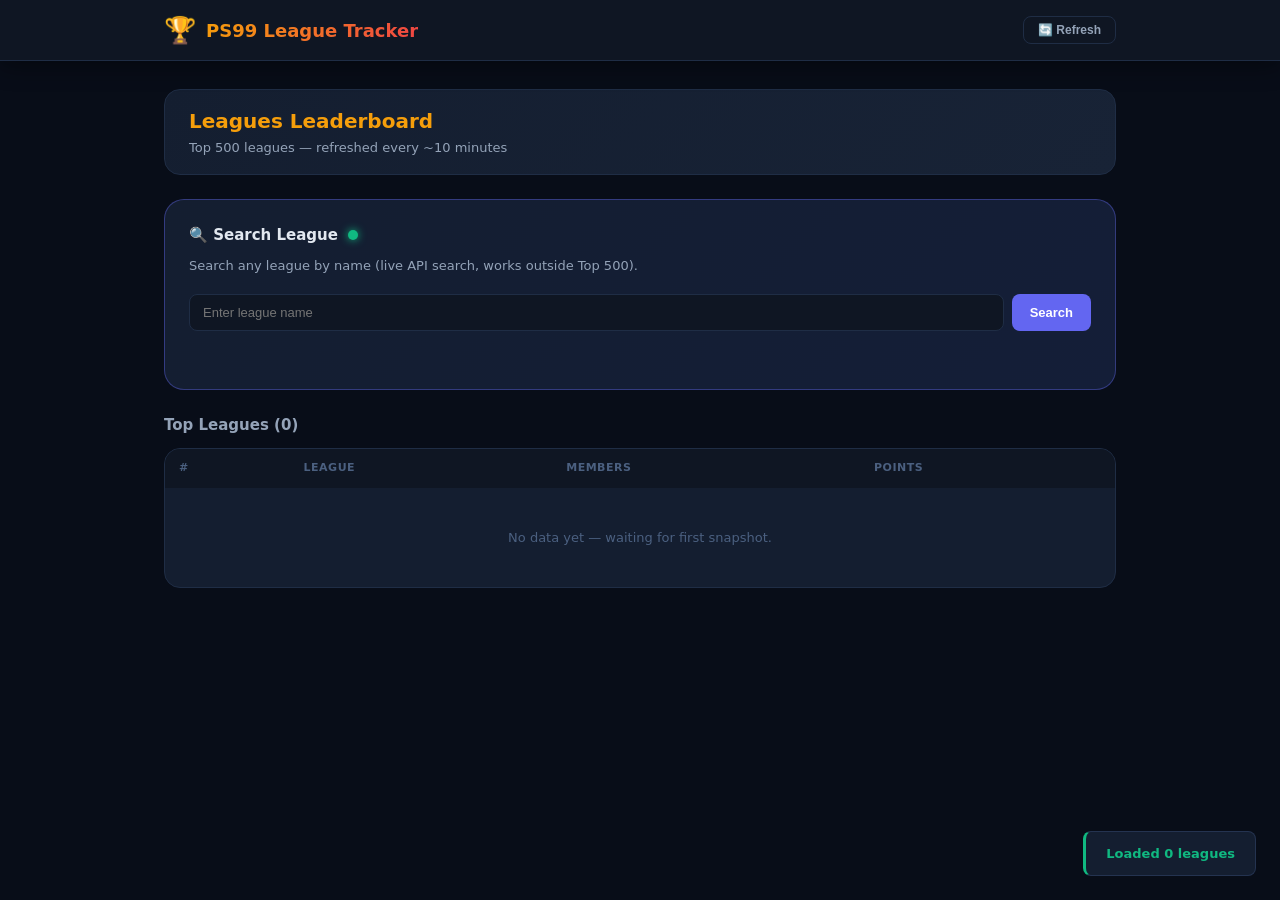
==== league.html @ 0f1a4102 "Add league tracker with individual player leaderboard - league.html/js: League leaderboard (top 500)" ====
<!DOCTYPE html>
<html lang="en">
<head>
    <meta charset="UTF-8">
    <meta name="viewport" content="width=device-width, initial-scale=1.0">
    <meta http-equiv="Cache-Control" content="no-cache, no-store, must-revalidate">
    <meta http-equiv="Pragma" content="no-cache">
    <meta http-equiv="Expires" content="0">
    <title>PS99 League Tracker</title>
    <link rel="stylesheet" href="style.css?v=5">
    <script>
    (function(){
        var V = 1;
        var k = '_ps99cb_league_v';
        var stored = localStorage.getItem(k);
        localStorage.setItem(k, V);
        if (stored && stored !== String(V)) {
            var url = location.href.split('?')[0] + '?nocache=' + V;
            location.replace(url);
        }
    })();
    </script>
</head>
<body>

<header>
    <div class="header-content">
        <div class="logo">
            <span class="logo-icon">🏆</span>
            <h1>PS99 League Tracker</h1>
        </div>
        <div style="display:flex;align-items:center;gap:10px">
            <span id="event-status-badge"></span>
            <button class="btn-refresh" id="refresh-btn">🔄 Refresh</button>
        </div>
    </div>
</header>

<main>

    <!-- Leaderboard View -->
    <div id="leaderboard-view" class="view active">
        <div class="event-info-bar">
            <div>
                <div class="event-title">Leagues Leaderboard</div>
                <div class="event-dates">Top 500 leagues — refreshed every ~10 minutes</div>
            </div>
        </div>

        <div class="manage-card live-card">
            <div class="manage-card-header">
                <h3>🔍 Search League</h3>
                <span class="live-dot"></span>
            </div>
            <p class="live-desc">Search any league by name (live API search, works outside Top 500).</p>
            <div class="live-manual">
                <input type="text" id="search-league-name" class="live-input" placeholder="Enter league name">
                <button class="btn-live-secondary" id="search-league-btn">Search</button>
                <button class="btn-secondary" id="clear-search-btn" style="display:none">Clear</button>
            </div>
            <div id="search-status" class="import-status"></div>
        </div>

        <h3 class="sub-heading" id="leaderboard-heading">Top 500</h3>
        <div class="players-table-container">
            <table class="players-table">
                <thead>
                    <tr><th>#</th><th>League</th><th>Members</th><th>Points</th></tr>
                </thead>
                <tbody id="leaderboard-tbody"></tbody>
            </table>
        </div>
    </div>

    <!-- League Detail View -->
    <div id="league-detail-view" class="view">
        <div class="detail-top-bar">
            <button class="back-btn" id="league-back-btn">&larr; Back to Leaderboard</button>
        </div>
        <div class="team-detail-header">
            <div class="team-detail-title-row">
                <div class="team-detail-color-bar" id="league-detail-color-bar"></div>
                <div>
                    <h2 id="league-detail-name"></h2>
                    <div id="league-detail-sub" class="team-detail-sub-line"></div>
                </div>
            </div>
            <div class="team-detail-stats">
                <div class="stat-box"><span class="stat-label">Rank</span><span class="stat-value" id="ld-rank"></span></div>
                <div class="stat-box"><span class="stat-label">Points</span><span class="stat-value" id="ld-pts"></span><span class="stat-asof" id="ld-pts-asof"></span></div>
                <div class="stat-box"><span class="stat-label">Roster</span><span class="stat-value" id="ld-roster"></span></div>
                <div class="stat-box"><span class="stat-label">Level</span><span class="stat-value" id="ld-level"></span></div>
            </div>
            <div class="team-detail-stats" style="margin-top:16px">
                <div class="stat-box"><span class="stat-label">Last 10m</span><span class="stat-value" id="ld-delta-10m">&mdash;</span><span class="stat-asof" id="ld-delta-10m-asof"></span></div>
                <div class="stat-box"><span class="stat-label">Last 30m</span><span class="stat-value" id="ld-delta-30m">&mdash;</span><span class="stat-asof" id="ld-delta-30m-asof"></span></div>
                <div class="stat-box"><span class="stat-label">Last 1h</span><span class="stat-value" id="ld-delta-1h">&mdash;</span><span class="stat-asof" id="ld-delta-1h-asof"></span></div>
            </div>
        </div>
        <h3 class="sub-heading">Roster</h3>
        <div class="roster-delta-note" id="roster-delta-note"></div>
        <div class="players-table-container">
            <table class="players-table roster-table">
                <thead>
                    <tr><th>Role</th><th>Display Name</th><th>Points</th><th>Δ10m</th><th>Δ30m</th><th>Δ1Hr</th></tr>
                </thead>
                <tbody id="roster-tbody"></tbody>
            </table>
        </div>
    </div>

</main>

<div id="toast" class="toast"></div>

<script src="league.js?v=1"></script>
</body>
</html>
---- style.css ----
/* ═══════════════════════════════════════════
   PS99 Clan Battle — Pets vs Coins Stylesheet
   ═══════════════════════════════════════════ */

:root {
    --bg-primary:    #080d18;
    --bg-secondary:  #0f1623;
    --bg-card:       #141e30;
    --bg-card-hover: #182336;
    --border:        #1f2d45;
    --border-light:  #243350;

    --accent:        #6366f1;
    --accent-2:      #8b5cf6;
    --gold:          #f59e0b;
    --success:       #10b981;
    --danger:        #ef4444;

    --text-primary:  #e2e8f0;
    --text-secondary:#94a3b8;
    --text-muted:    #4b6080;

    --radius-sm: 8px;
    --radius-lg: 16px;
    --radius-xl: 20px;

    --shadow:    0 4px 24px rgba(0,0,0,.45);
}

/* ── Reset ── */
*, *::before, *::after { box-sizing: border-box; margin: 0; padding: 0; }

body {
    font-family: 'Segoe UI', system-ui, -apple-system, sans-serif;
    background: var(--bg-primary);
    color: var(--text-primary);
    min-height: 100vh;
    line-height: 1.5;
}

/* ── Header ── */
header {
    background: var(--bg-secondary);
    border-bottom: 1px solid var(--border);
    position: sticky;
    top: 0;
    z-index: 200;
    box-shadow: var(--shadow);
}

.header-content {
    max-width: 1000px;
    margin: 0 auto;
    padding: 0 24px;
    height: 60px;
    display: flex;
    align-items: center;
    justify-content: space-between;
}

.logo { display: flex; align-items: center; gap: 10px; }
.logo-icon { font-size: 26px; }
.logo h1 {
    font-size: 18px;
    font-weight: 800;
    background: linear-gradient(120deg, #f59e0b, #ef4444);
    -webkit-background-clip: text;
    -webkit-text-fill-color: transparent;
    background-clip: text;
    white-space: nowrap;
}

/* ── Main Layout ── */
main {
    max-width: 1000px;
    margin: 0 auto;
    padding: 28px 24px;
}

.view { display: none; }
.view.active { display: block; }

/* ── Event Info Bar ── */
.event-info-bar {
    background: linear-gradient(135deg, var(--bg-card), var(--bg-card-hover));
    border: 1px solid var(--border);
    border-radius: var(--radius-lg);
    padding: 16px 24px;
    margin-bottom: 24px;
}

.event-title { font-size: 20px; font-weight: 800; color: var(--gold); }
.event-dates { font-size: 13px; color: var(--text-secondary); margin-top: 2px; }

.status-pill {
    font-size: 11px;
    font-weight: 700;
    text-transform: uppercase;
    letter-spacing: .6px;
    padding: 4px 12px;
    border-radius: 20px;
    background: rgba(16,185,129,.15);
    color: var(--success);
    border: 1px solid rgba(16,185,129,.3);
}

.st-team-dot { display: inline-block; width: 9px; height: 9px; border-radius: 50%; flex-shrink: 0; }

/* ── Clan Detail ── */
.detail-top-bar {
    display: flex;
    align-items: center;
    justify-content: space-between;
    margin-bottom: 20px;
}

.back-btn {
    background: transparent;
    border: 1px solid var(--border);
    color: var(--text-secondary);
    padding: 8px 16px;
    border-radius: var(--radius-sm);
    cursor: pointer;
    font-size: 13px;
    font-weight: 600;
    transition: background .15s, color .15s;
}
.back-btn:hover { background: var(--bg-card); color: var(--text-primary); }

.team-detail-header {
    background: var(--bg-card);
    border: 1px solid var(--border);
    border-radius: var(--radius-xl);
    padding: 24px;
    margin-bottom: 20px;
}
.team-detail-title-row {
    display: flex;
    align-items: center;
    gap: 14px;
    margin-bottom: 20px;
}
.team-detail-color-bar {
    width: 6px;
    height: 48px;
    border-radius: 3px;
    flex-shrink: 0;
}
.team-detail-header h2 { font-size: 26px; font-weight: 900; }
.team-detail-sub-line  { font-size: 13px; color: var(--text-muted); }

.team-detail-stats {
    display: flex;
    gap: 28px;
    flex-wrap: wrap;
}
.stat-box { display: flex; flex-direction: column; gap: 3px; }
.stat-label{ font-size: 10px; text-transform: uppercase; letter-spacing: .6px; color: var(--text-muted); font-weight: 700; }
.stat-value{ font-size: 20px; font-weight: 800; }
.stat-asof { font-size: 10px; color: var(--text-muted); font-weight: 500; }

.sub-heading { font-size: 15px; font-weight: 800; margin: 24px 0 12px; color: var(--text-secondary); }

.roster-delta-note { font-size: 11px; color: var(--text-muted); margin: -6px 0 10px; }

/* ── Leaderboard Table ── */
.players-table-container {
    background: var(--bg-card);
    border: 1px solid var(--border);
    border-radius: var(--radius-lg);
    overflow-x: auto;
    -webkit-overflow-scrolling: touch;
}
.players-table { width: 100%; border-collapse: collapse; }
.players-table th {
    background: var(--bg-secondary);
    padding: 11px 14px;
    text-align: left;
    font-size: 11px;
    text-transform: uppercase;
    letter-spacing: .5px;
    color: var(--text-muted);
    font-weight: 700;
}
.players-table td {
    padding: 11px 14px;
    border-bottom: 1px solid var(--border);
    font-size: 13px;
    vertical-align: middle;
}
.players-table tr:last-child td { border-bottom: none; }
.players-table tbody tr:hover td { background: var(--bg-card-hover); }

.player-rank   { font-weight: 700; color: var(--text-muted); width: 40px; }
.player-name   { font-weight: 700; display: flex; align-items: center; gap: 8px; }
.player-points { font-weight: 800; font-family: monospace; font-size: 14px; }

/* ── Search / Info Card ── */
.manage-card {
    background: var(--bg-card);
    border: 1px solid var(--border);
    border-radius: var(--radius-xl);
    padding: 24px;
    margin-bottom: 24px;
}
.manage-card-header { display: flex; align-items: center; gap: 10px; margin-bottom: 10px; }
.manage-card-header h3 { font-size: 15px; font-weight: 800; }

.live-card {
    border-color: rgba(99,102,241,.4);
    background: linear-gradient(135deg, var(--bg-card), #141e38);
}

.live-dot {
    width: 10px; height: 10px;
    border-radius: 50%;
    background: var(--success);
    box-shadow: 0 0 8px var(--success);
    animation: pulse 2s infinite;
}
@keyframes pulse {
    0%, 100% { opacity: 1; }
    50%       { opacity: .4; }
}

.live-desc {
    font-size: 13px;
    color: var(--text-secondary);
    margin-bottom: 18px;
}

.live-manual { display: flex; gap: 8px; }

.live-input {
    flex: 1;
    background: var(--bg-secondary);
    border: 1px solid var(--border);
    color: var(--text-primary);
    padding: 10px 13px;
    border-radius: var(--radius-sm);
    font-size: 13px;
}
.live-input:focus { outline: none; border-color: var(--accent); }

.btn-live-secondary {
    background: var(--accent);
    color: #fff;
    border: none;
    padding: 10px 18px;
    border-radius: var(--radius-sm);
    font-size: 13px; font-weight: 700;
    cursor: pointer;
    white-space: nowrap;
    transition: opacity .15s;
}
.btn-live-secondary:hover    { opacity: .88; }
.btn-live-secondary:disabled { opacity: .5; cursor: not-allowed; }

.btn-secondary {
    background: transparent;
    color: var(--text-secondary);
    border: 1px solid var(--border);
    padding: 10px 18px;
    border-radius: var(--radius-sm);
    font-size: 13px; font-weight: 600;
    cursor: pointer;
    white-space: nowrap;
    transition: background .15s;
}
.btn-secondary:hover { background: var(--bg-secondary); }

.import-status {
    margin-top: 14px;
    font-size: 13px;
    min-height: 20px;
}
.import-status.loading { color: #818cf8; }
.import-status.success { color: var(--success); }
.import-status.error   { color: var(--danger); }

/* Spinner */
.spinner {
    display: inline-block;
    width: 12px; height: 12px;
    border: 2px solid rgba(255,255,255,.2);
    border-top-color: #818cf8;
    border-radius: 50%;
    animation: spin .7s linear infinite;
    margin-right: 6px;
    vertical-align: middle;
}
@keyframes spin { to { transform: rotate(360deg); } }

/* ── Refresh button ── */
.btn-refresh {
    background: transparent;
    border: 1px solid var(--border);
    color: var(--text-secondary);
    padding: 6px 14px;
    border-radius: var(--radius-sm);
    font-size: 12px; font-weight: 600;
    cursor: pointer;
    transition: all .15s;
    white-space: nowrap;
}
.btn-refresh:hover    { background: var(--bg-card); color: var(--text-primary); border-color: var(--accent); }
.btn-refresh:disabled { opacity: .5; cursor: not-allowed; }

/* ── Toast ── */
.toast {
    position: fixed;
    bottom: 24px; right: 24px;
    background: var(--bg-card);
    border: 1px solid var(--border-light);
    border-radius: var(--radius-sm);
    padding: 12px 20px;
    font-size: 13px; font-weight: 600;
    z-index: 1000;
    transform: translateY(80px);
    opacity: 0;
    transition: transform .28s ease, opacity .28s ease;
    pointer-events: none;
    max-width: 280px;
}
.toast.show { transform: translateY(0); opacity: 1; }
.toast.success { border-left: 3px solid var(--success); color: var(--success); }
.toast.error   { border-left: 3px solid var(--danger);  color: var(--danger); }

/* ── Summary Stats Bar ── */
.summary-stats-bar {
    display: flex;
    gap: 12px;
    margin-bottom: 20px;
    flex-wrap: wrap;
}
.summary-stat {
    flex: 1;
    min-width: 100px;
    background: var(--bg-card);
    border: 1px solid var(--border);
    border-radius: var(--radius-lg);
    padding: 14px 16px;
    display: flex;
    flex-direction: column;
    align-items: center;
    gap: 4px;
}
.summary-stat-value {
    font-size: 22px;
    font-weight: 900;
    color: var(--accent);
}
.summary-stat-label {
    font-size: 10px;
    text-transform: uppercase;
    letter-spacing: .5px;
    color: var(--text-muted);
    font-weight: 700;
}

/* ── Responsive ── */
@media (max-width: 650px) {
    main { padding: 16px; }
    .header-content { gap: 12px; }
    .logo h1 { font-size: 14px; }
    .detail-top-bar { flex-direction: column; align-items: flex-start; gap: 10px; }
    .team-detail-stats { gap: 16px; }
    .live-manual { flex-direction: column; }
    .roster-table th, .roster-table td { padding: 8px 10px; font-size: 12px; }
}
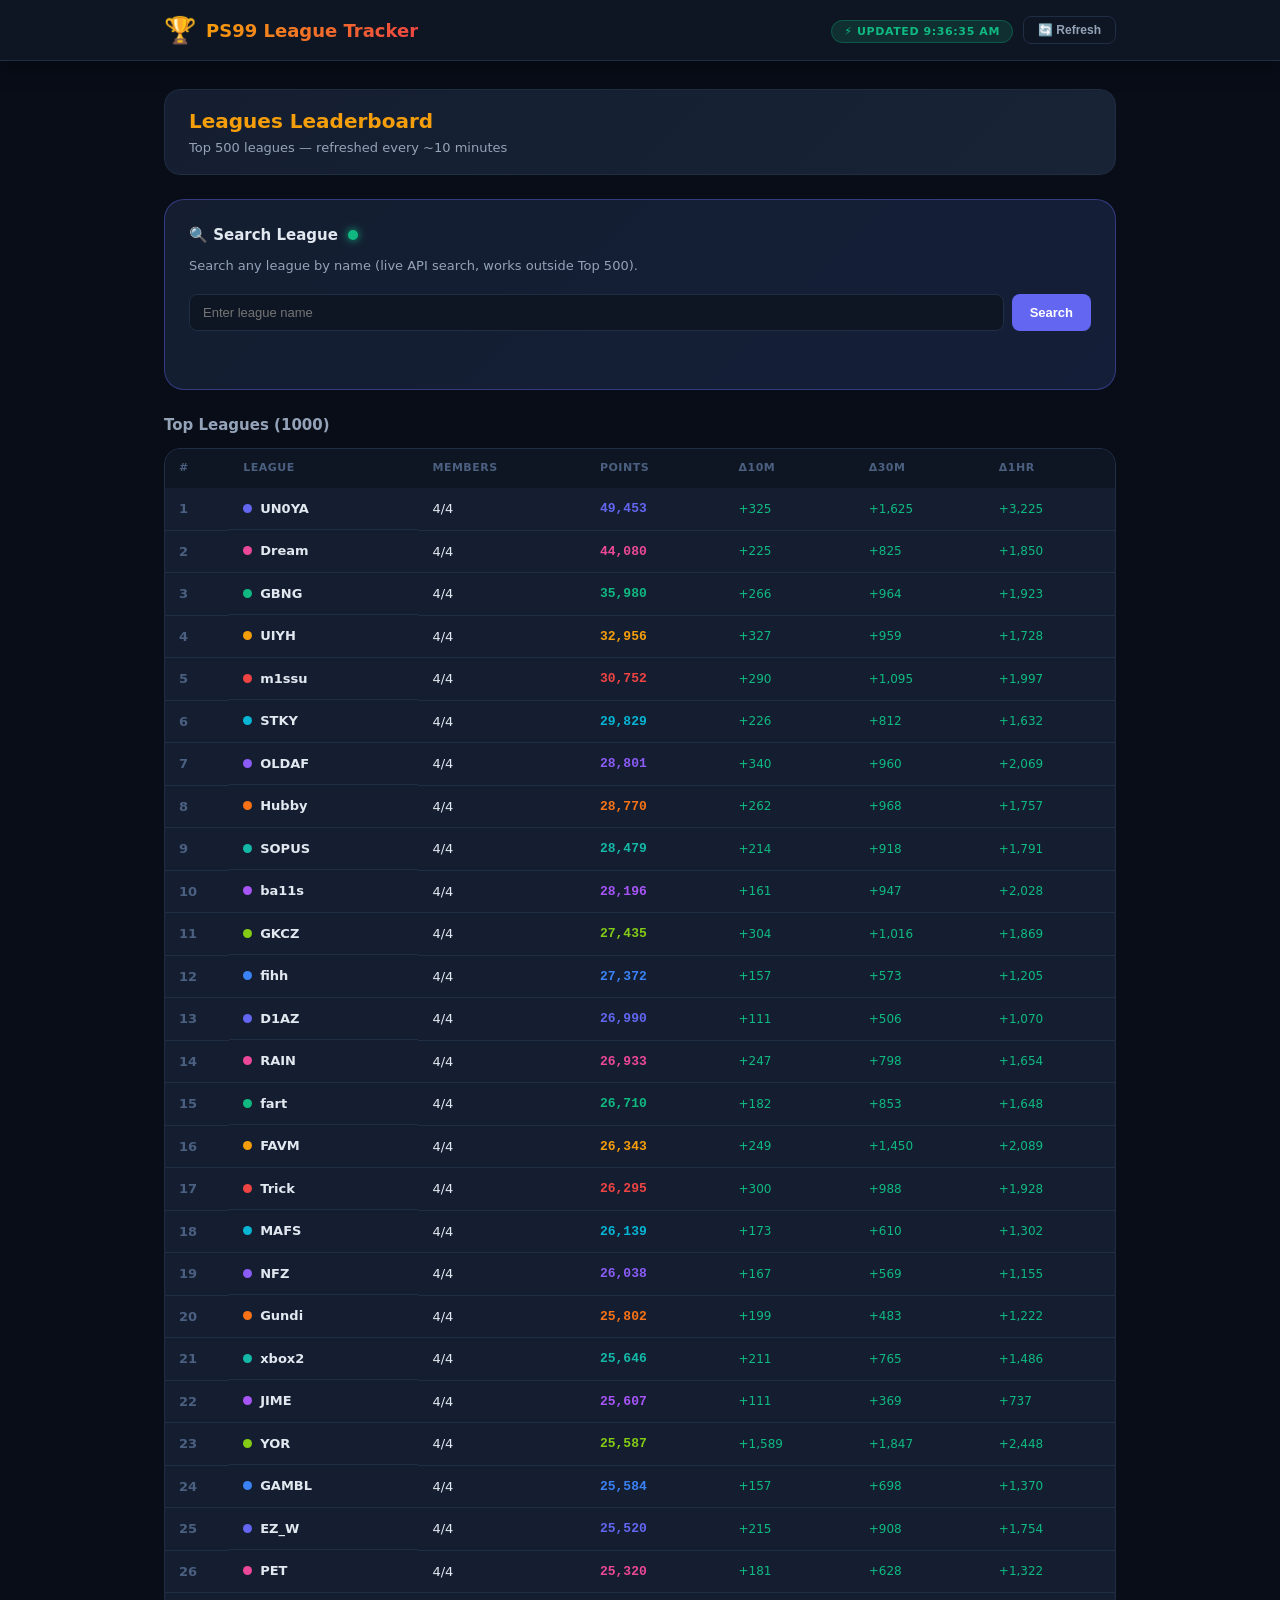
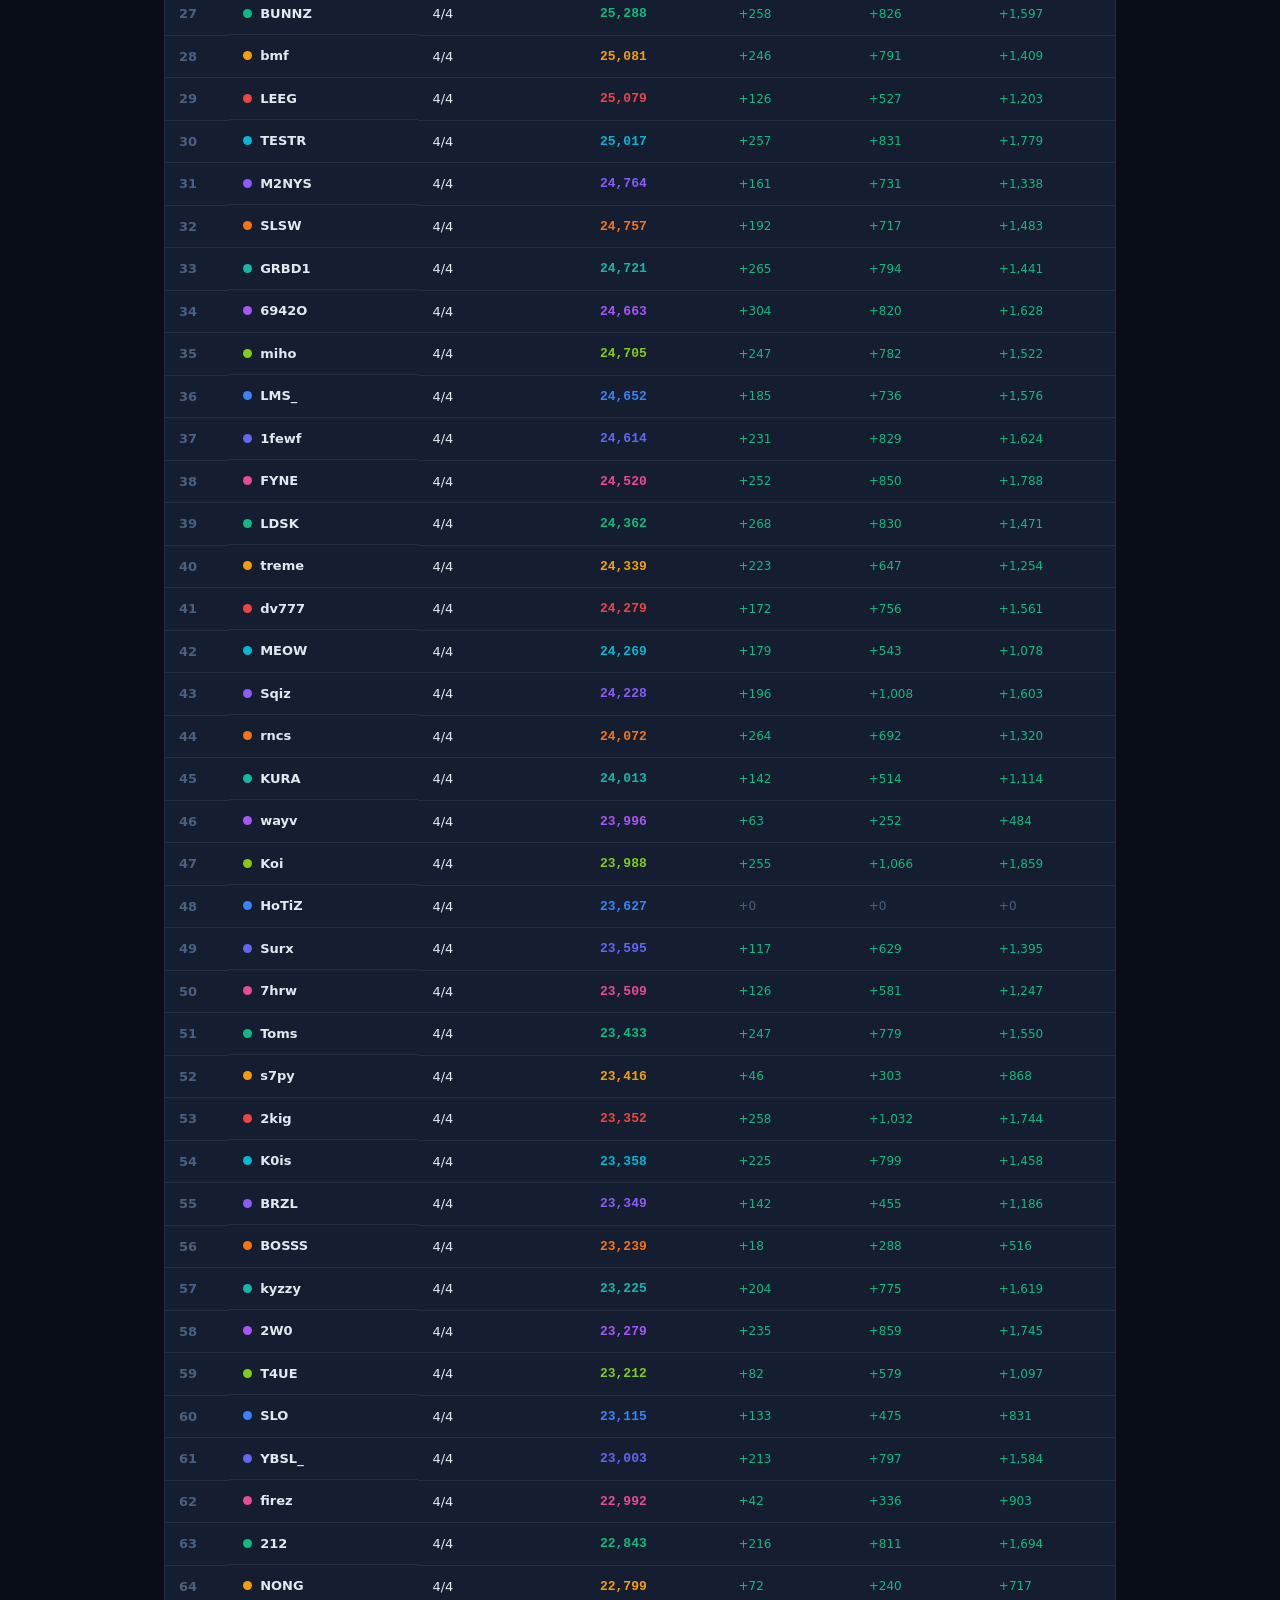
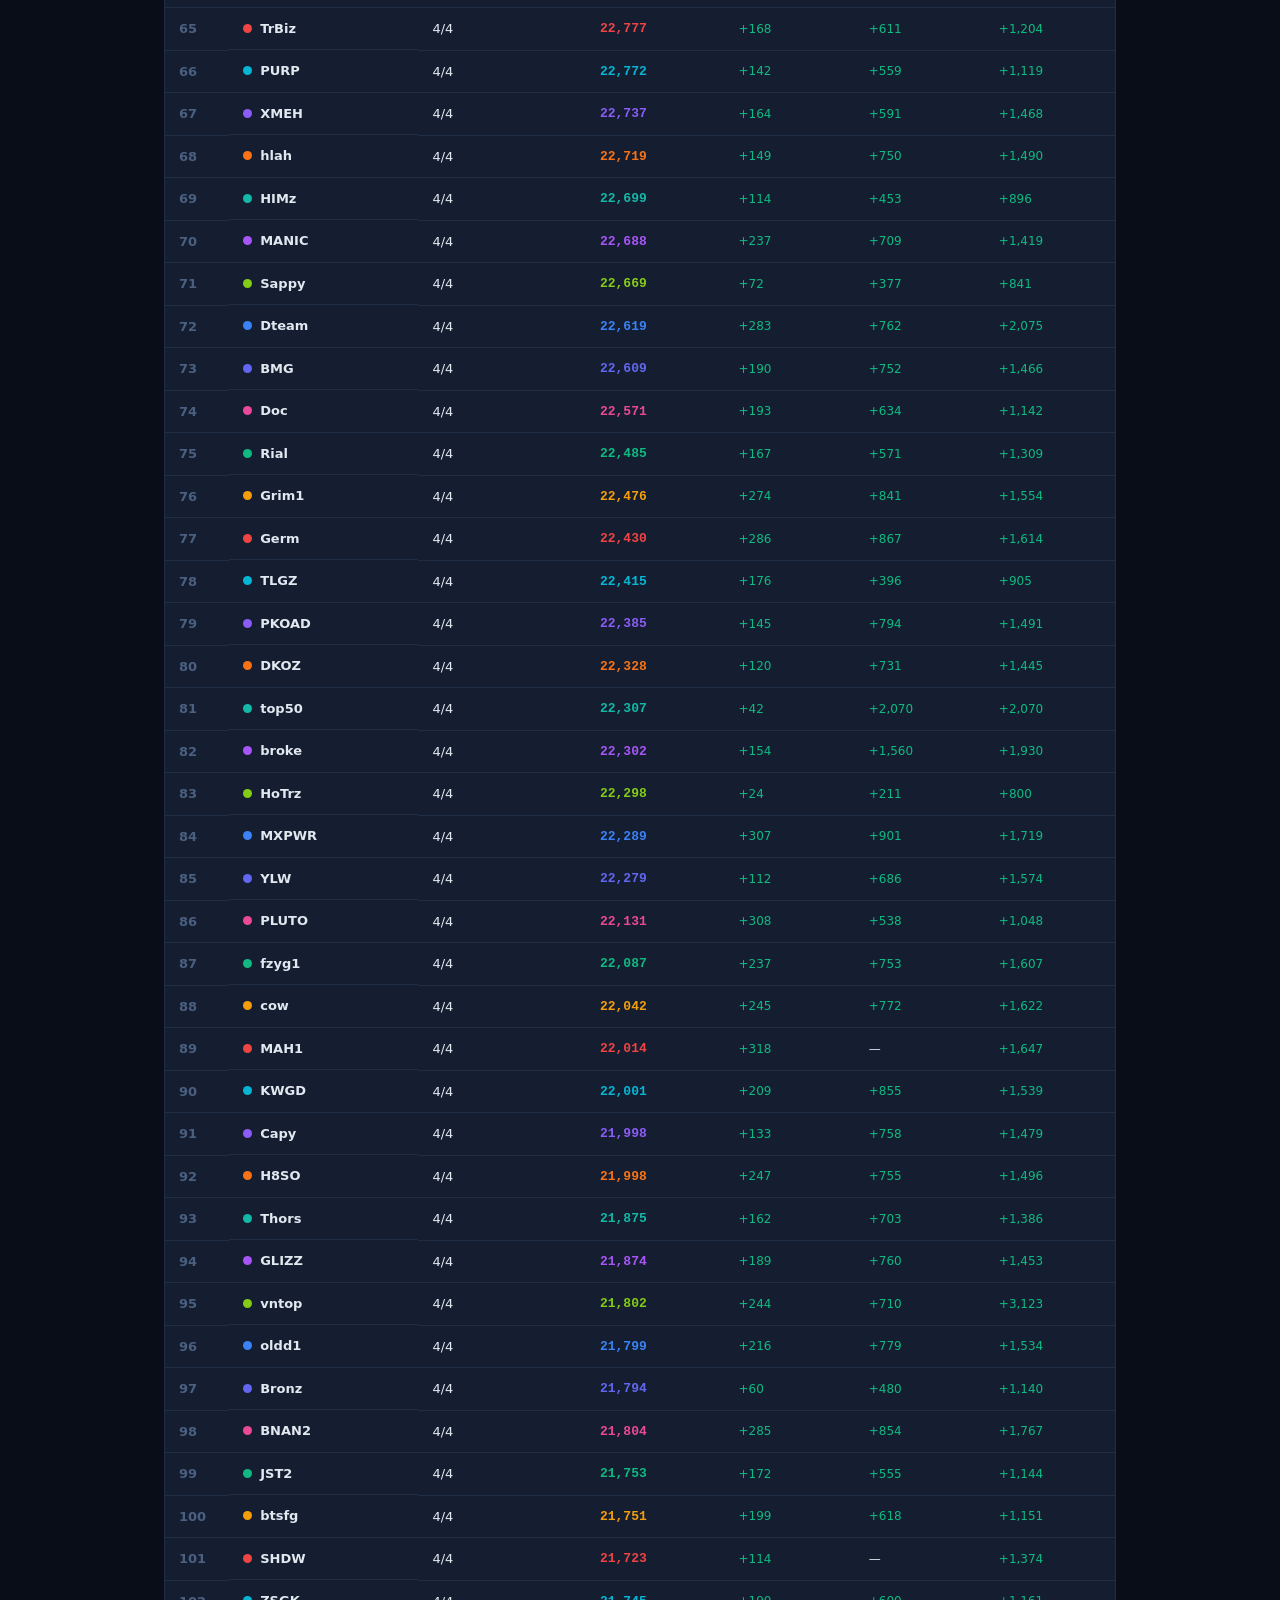
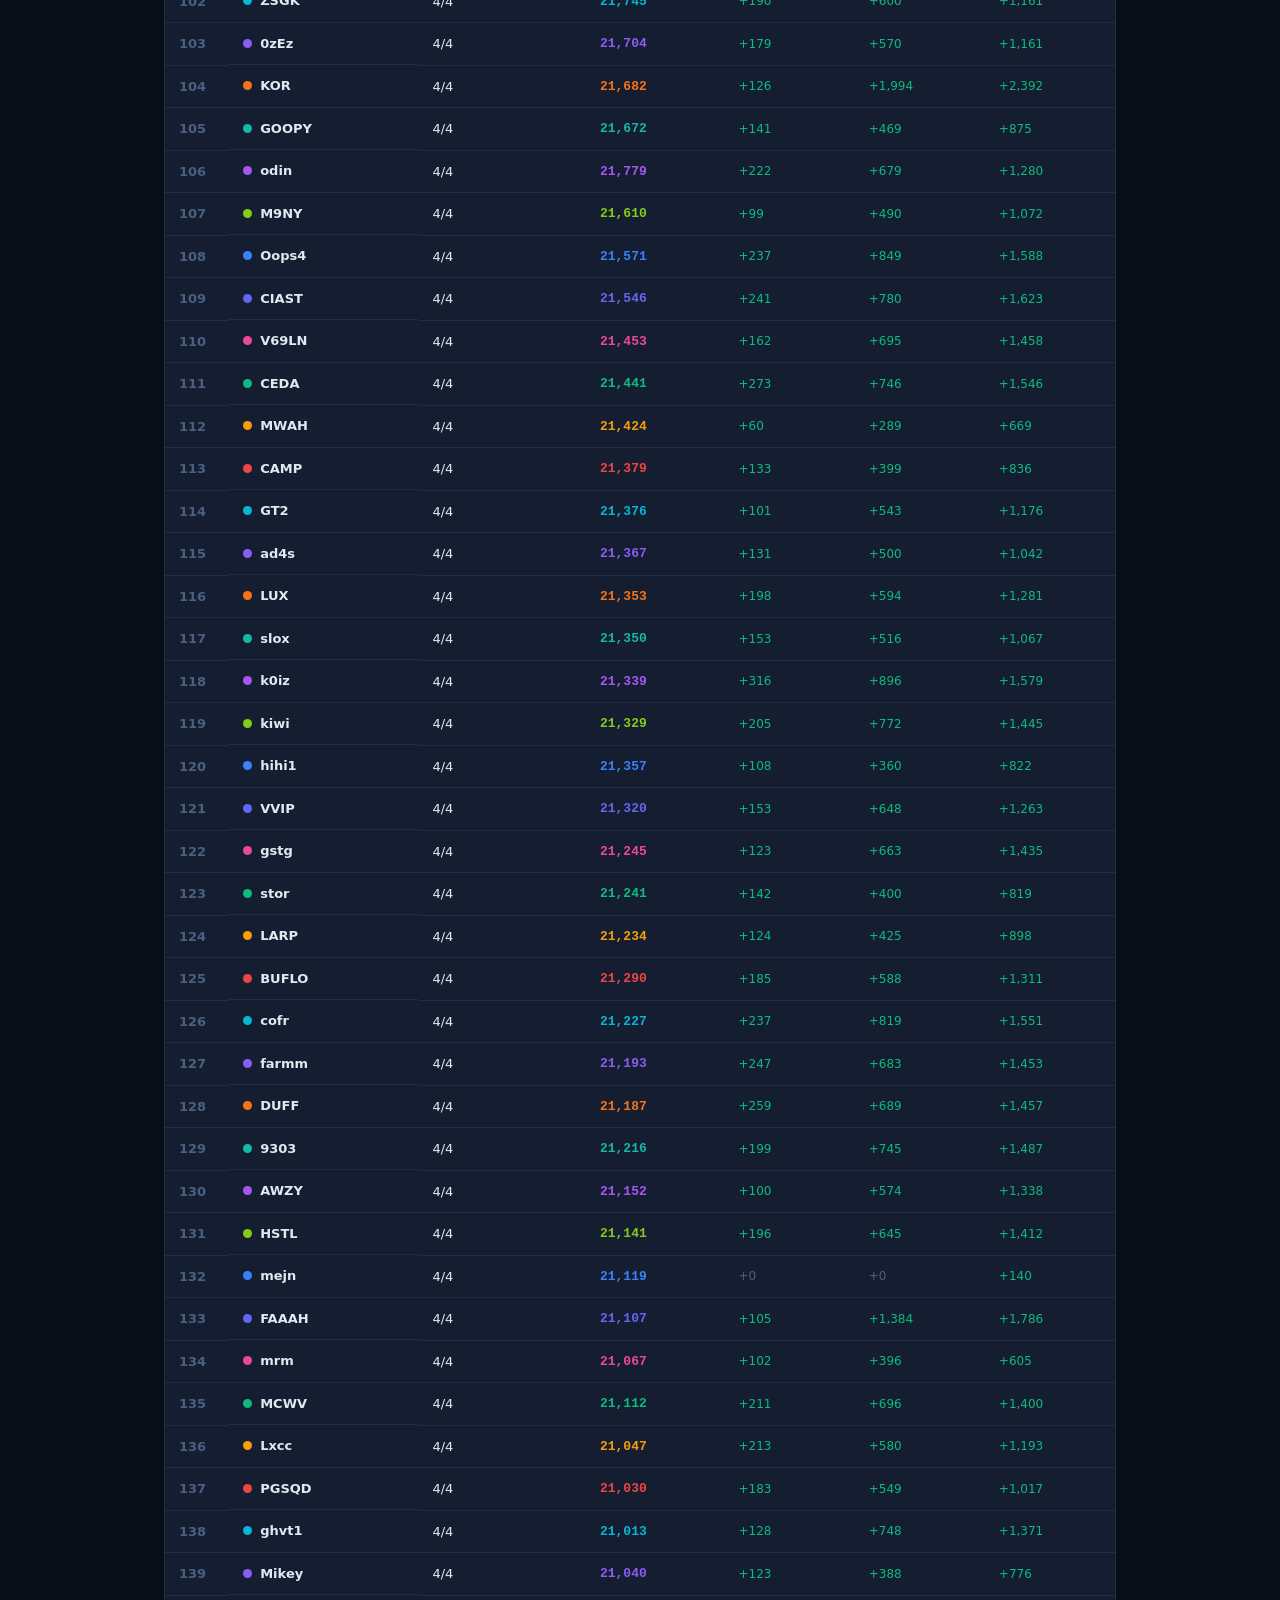
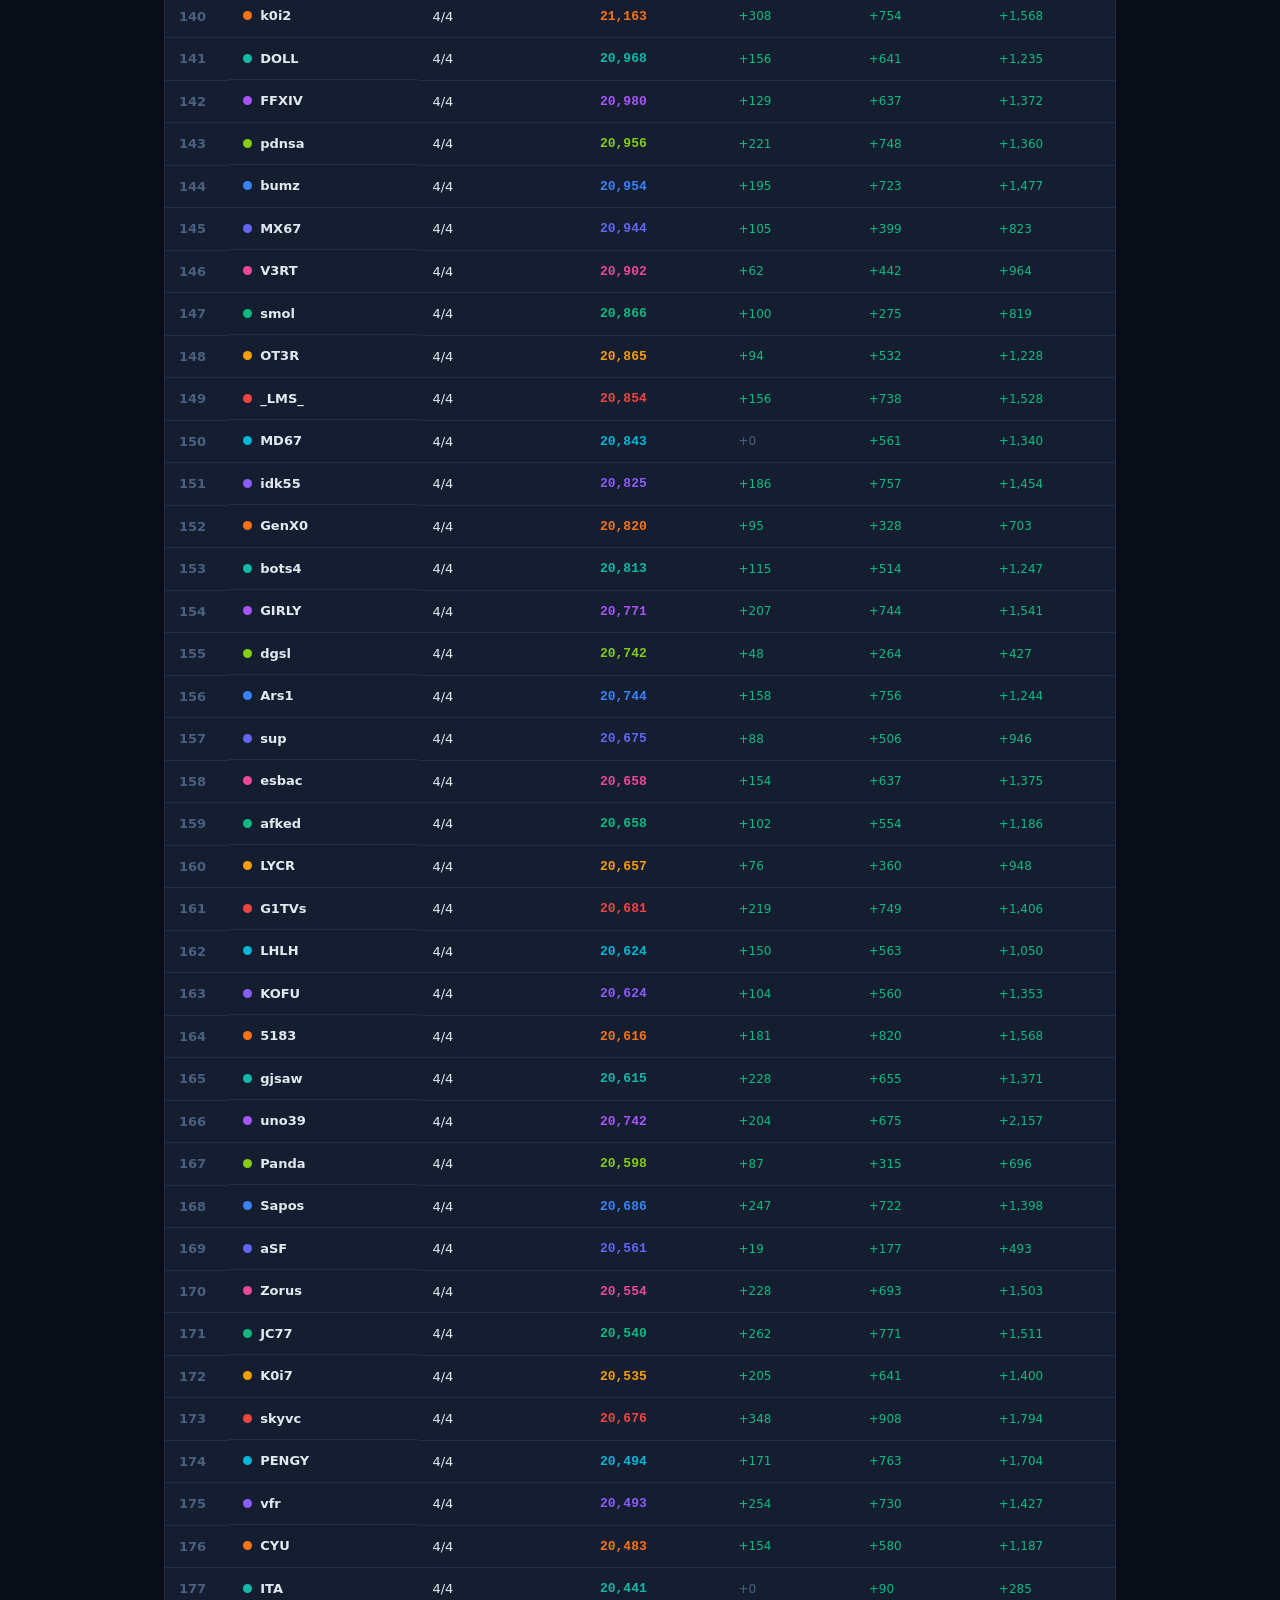
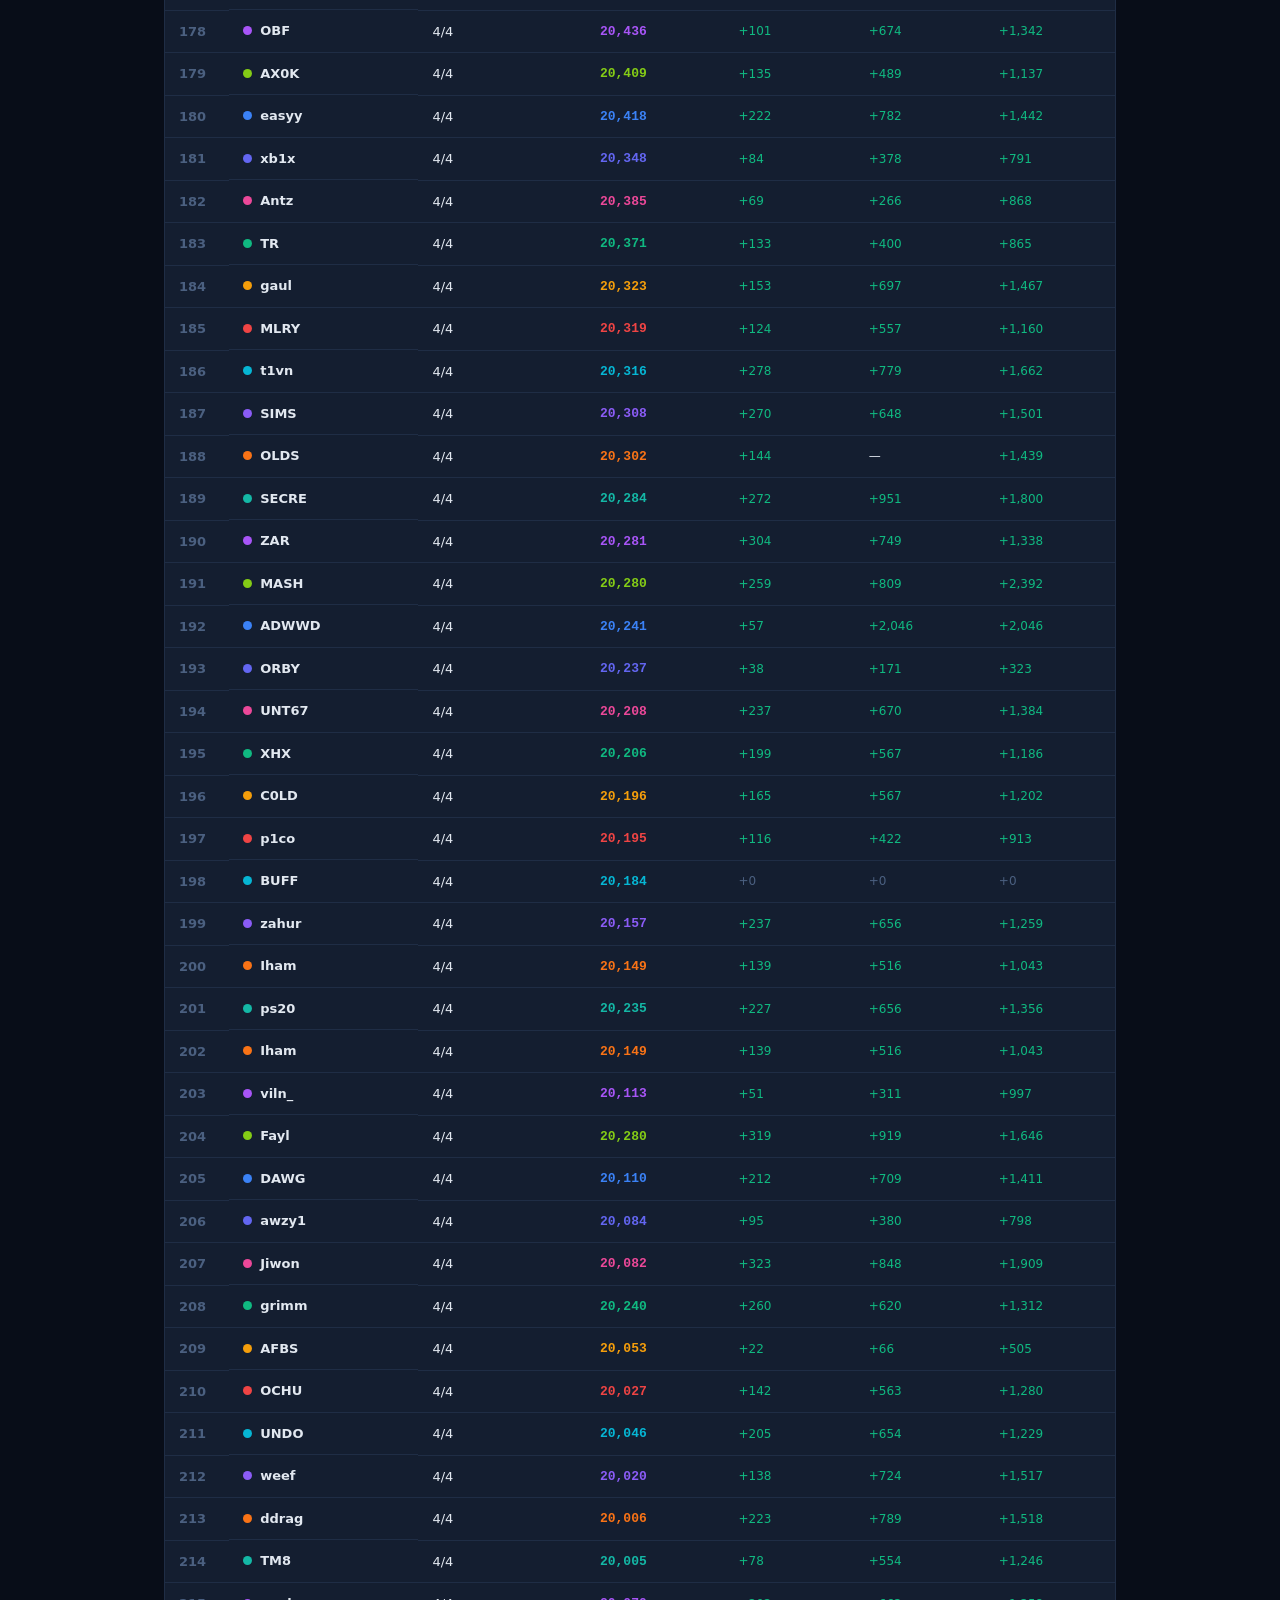
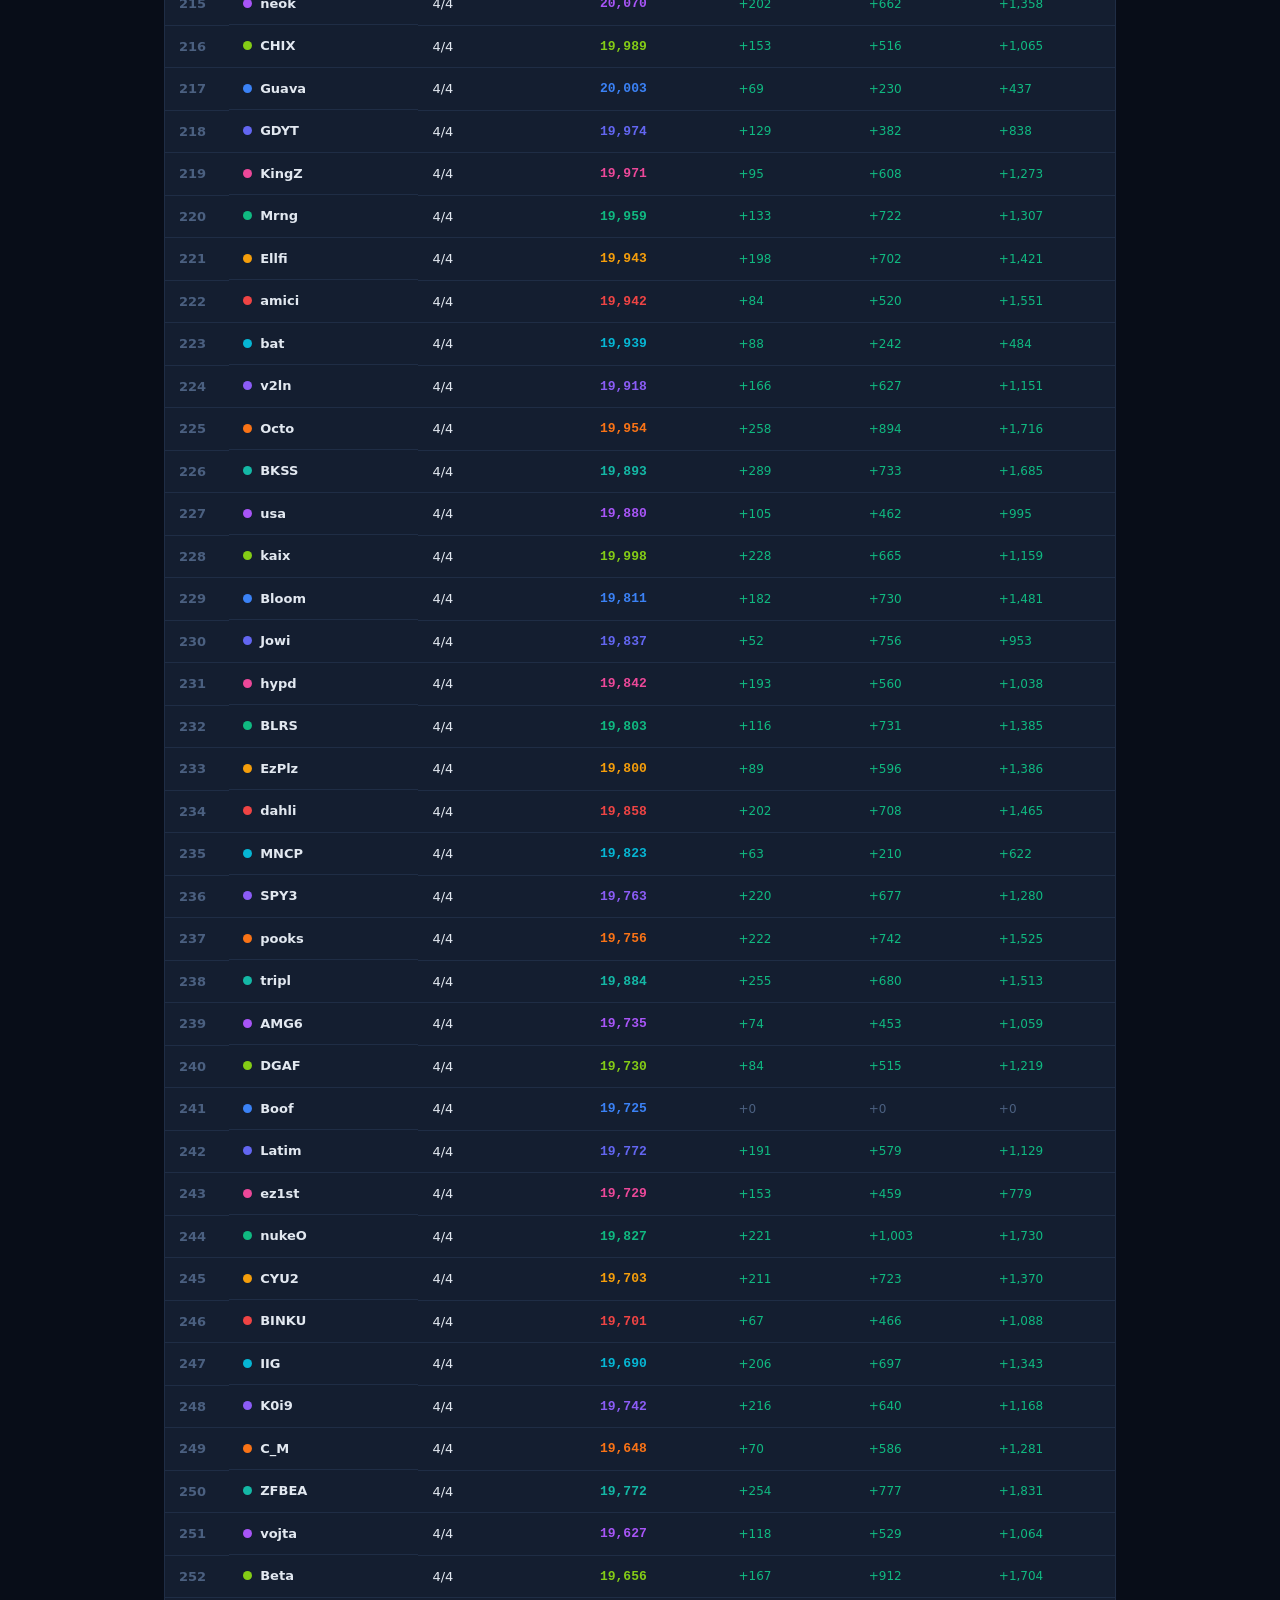
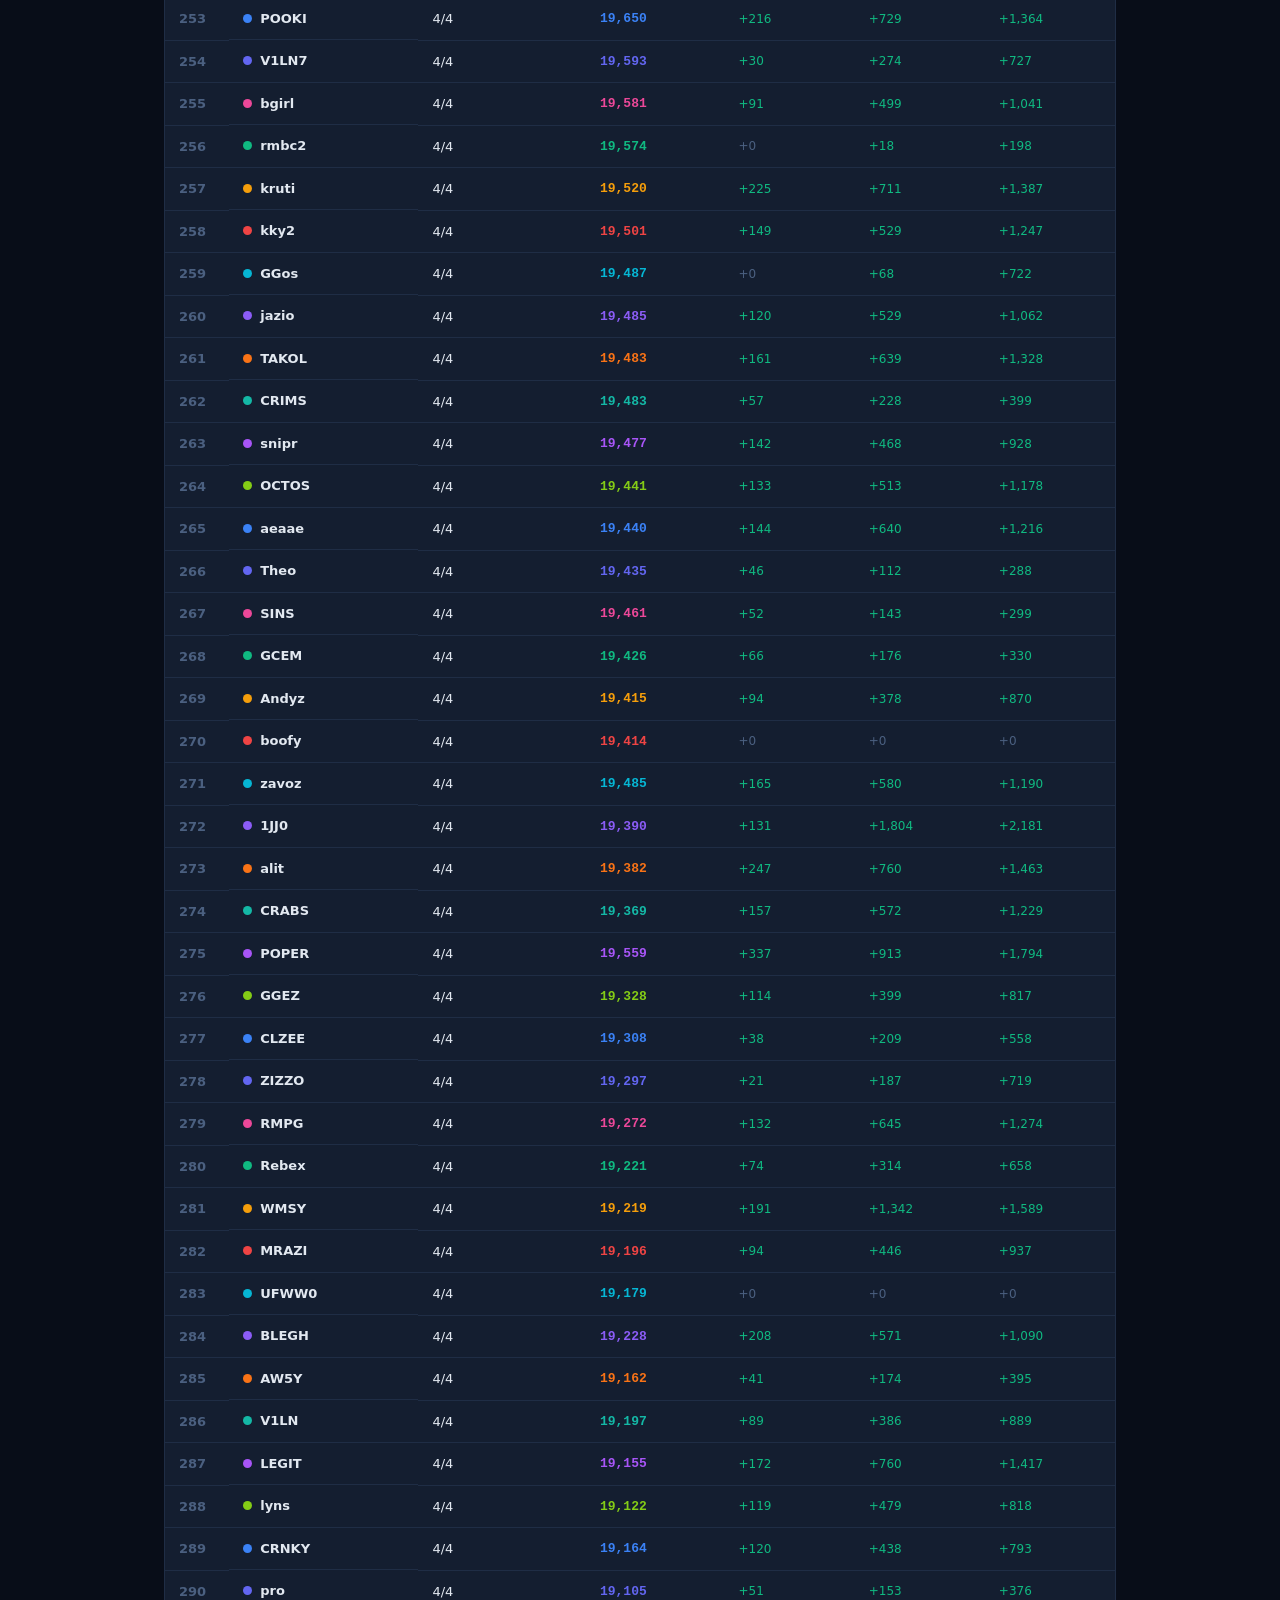
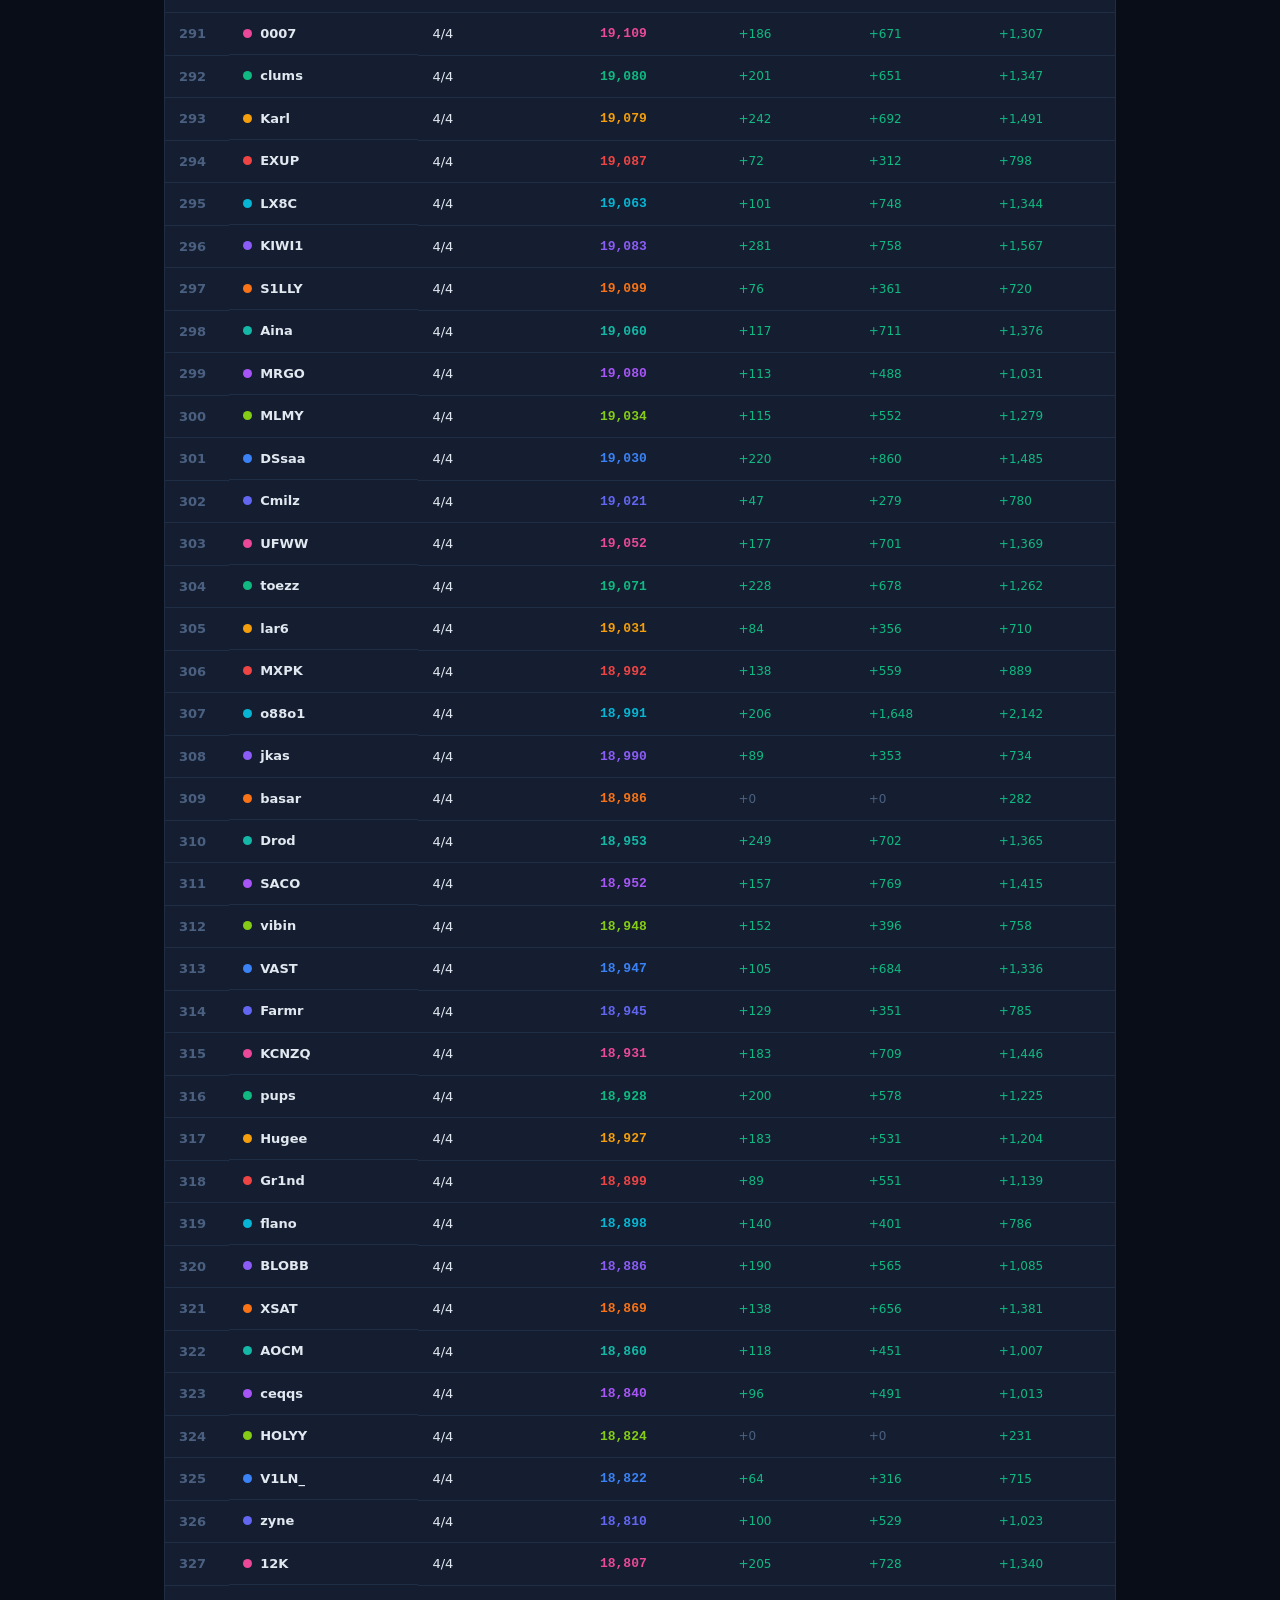
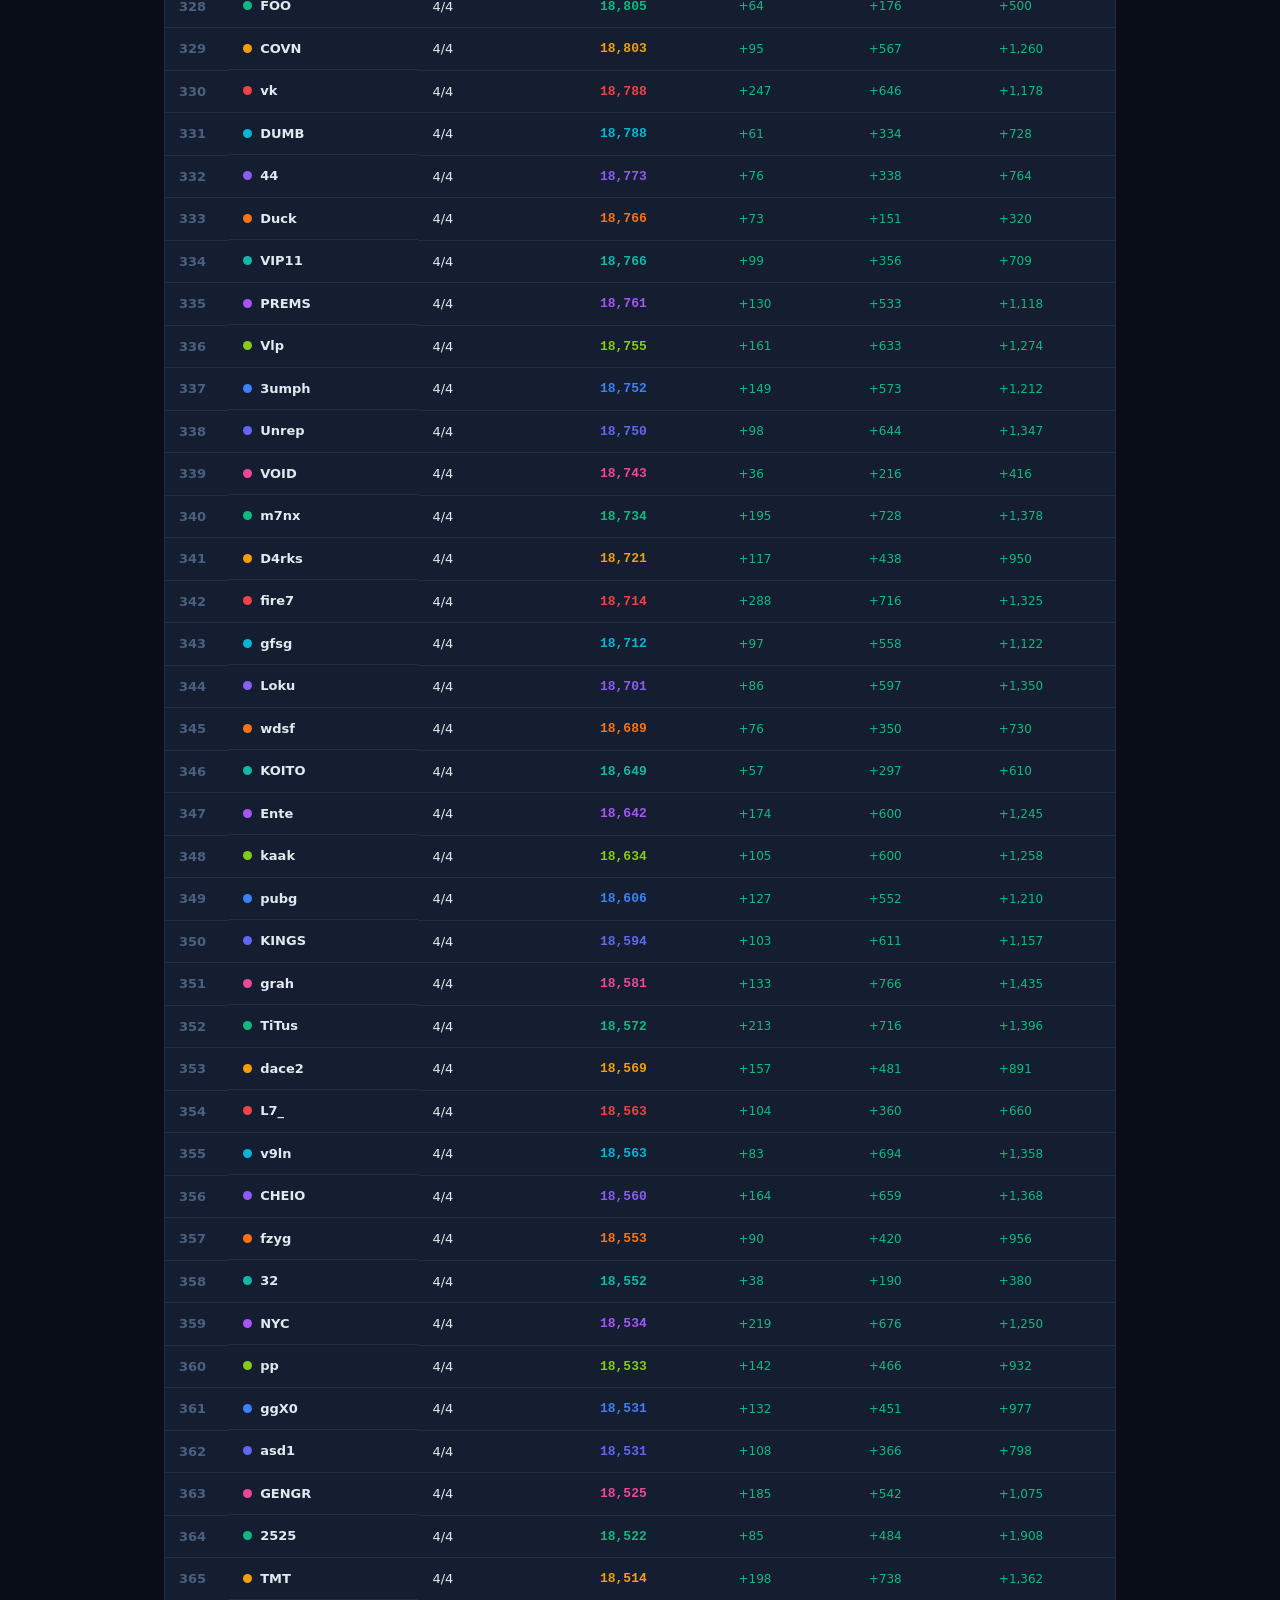
==== commit 24b0cb0e: "feat: add delta columns (10m/30m/1h) to league leaderboard table The main league leaderboard now sho" ====
--- a/league.html
+++ b/league.html
@@ -65,7 +65,7 @@
         <div class="players-table-container">
             <table class="players-table">
                 <thead>
-                    <tr><th>#</th><th>League</th><th>Members</th><th>Points</th></tr>
+                    <tr><th>#</th><th>League</th><th>Members</th><th>Points</th><th>Δ10m</th><th>Δ30m</th><th>Δ1Hr</th></tr>
                 </thead>
                 <tbody id="leaderboard-tbody"></tbody>
             </table>
